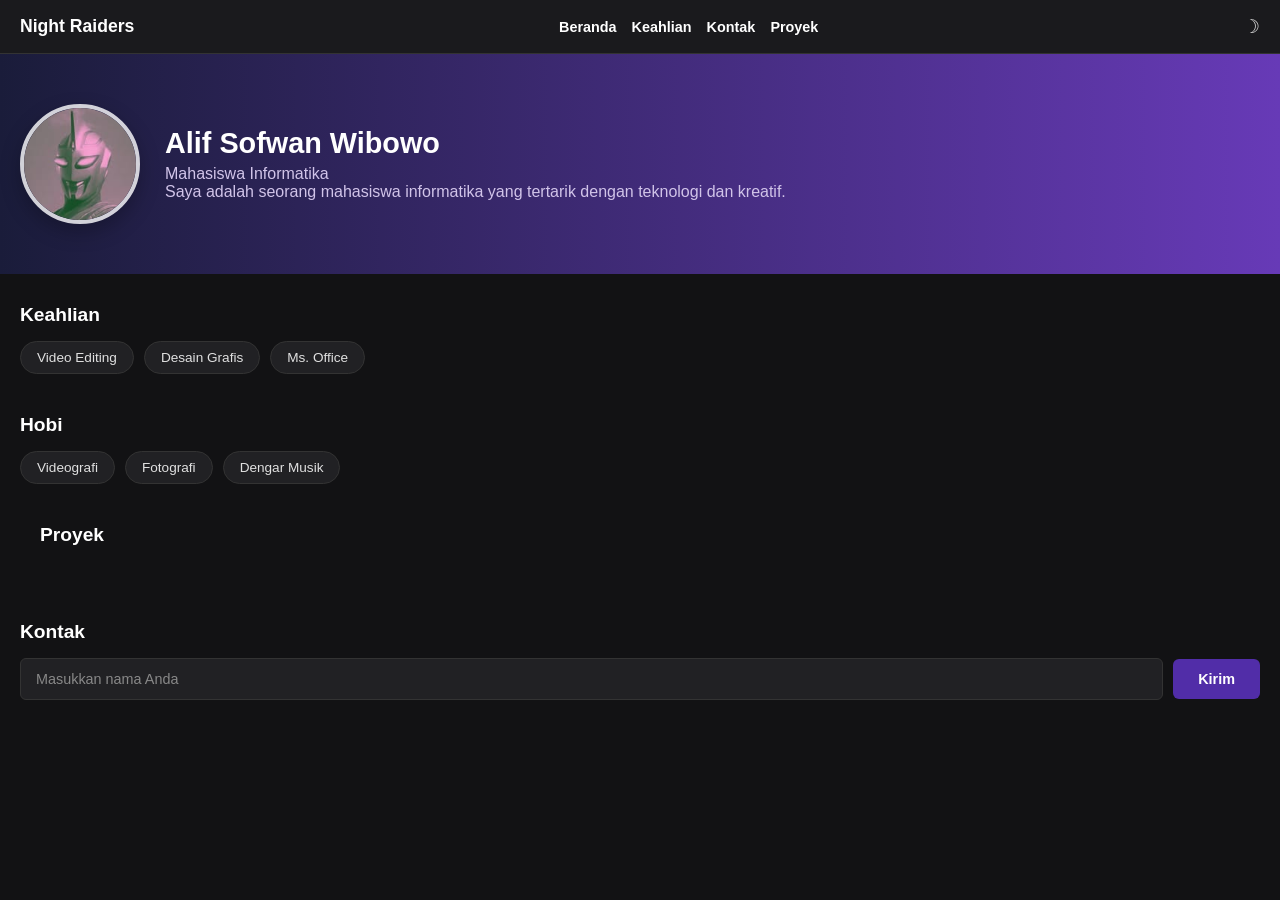
==== index.html @ caebe594 "Add files via upload" ====
<!DOCTYPE html>
<html lang="id">
<head>
    <meta charset="UTF-8">
    <meta name="viewport" content="width=device-width, initial-scale=1.0">
    <title>Night Raider - Profil Portofolio</title>
    <link rel="icon" href="favicon.svg" type="image/svg+xml">
    <!-- Berikan id="theme-style" agar bisa diubah lewat JavaScript -->
    <link rel="stylesheet" href="style.css" id="theme-style">
</head>
<body class="dark-mode">

    <!-- 1. Bagian Header (Top Bar) -->
    <header class="header">
        <div class="header-logo">Night Raiders</div>
        <nav class="header-nav">
            <a href="#beranda" class="active">Beranda</a>
            <a href="#keahlian" class="active">Keahlian</a>
            <a href="#kontak" class="active">Kontak</a>
            <a href="#proyek" class="active">Proyek</a>
        </nav>
        <!-- Ikon bulan/matahari bisa diklik untuk ganti tema -->
        <div class="header-icon" id="theme-toggle" style="cursor: pointer;" title="Ganti Mode Terang/Gelap">☽</div>
    </header>

    <!-- 2. Bagian Hero (Banner) -->
    <section id="beranda" class="hero">
        <div class="profile-pic-container">
            <img src="images 2.jpg" alt="Foto Alif Sofwan Wibowo" class="profile-pic">
        </div>
        <div class="hero-info">
            <h1>Alif Sofwan Wibowo</h1>
            <p>Mahasiswa Informatika</p>
            <p>Saya adalah seorang mahasiswa informatika yang tertarik dengan teknologi dan kreatif.</p>
        </div>
    </section>

    <!-- 3. Bagian Konten Utama -->
    <section class="main-content">
        
        <!-- Keahlian -->
        <section id="keahlian">
            <div class="section-title">Keahlian</div>
            <div class="skills-container">
            <span class="skill-tag">Video Editing</span>
            <span class="skill-tag">Desain Grafis</span>
            <span class="skill-tag">Ms. Office</span>
            </div>
            <div class="section-title">Hobi</div>
            <div class="skills-container">
            <span class="skill-tag">Videografi</span>
            <span class="skill-tag">Fotografi</span>
            <span class="skill-tag">Dengar Musik</span>
            </div>
        </section>
            
        <!-- Proyek -->  
         <section id ="proyek" class="proyek-section">
            <h2 class="section-title">Proyek</h2>
            <div id="proyek-container"></div> 

        </section>

        <!-- Kontak -->
        <section id="kontak">
            <div class="section-title">Kontak</div>
            <form class="contact-form" id="contactForm">
                <input type="text" id="namaInput" class="contact-input" placeholder="Masukkan nama Anda" required>
                <button type="submit" class="contact-button">Kirim</button>
            </form>
        </section>
    </section>
    <script>
        const themeToggle = document.getElementById('theme-toggle');
        const body = document.body;

        themeToggle.addEventListener('click', function() {
            // Cek apakah sedang mode gelap atau terang
            if (body.classList.contains('dark-mode')) {
                body.classList.replace('dark-mode', 'light-mode');
                themeToggle.textContent = '☼'; // Ubah ikon jadi matahari
            } else {
                body.classList.replace('light-mode', 'dark-mode');
                themeToggle.textContent = '☽'; // Ubah ikon jadi bulan
            }
        });

        document.getElementById('contactForm').addEventListener('submit', function(event) {
            event.preventDefault();
            alert('Pesan berhasil "dikirim"! (baca, jangan cuma read)');
            this.reset();
        });
    </script>
    <script src="script.js" type="module"></script>
</body>
</html>
---- style.css ----
/* --- CSS Reset & Dasar --- */
* {
    margin: 0;
    padding: 0;
    box-sizing: border-box;
    font-family: -apple-system, BlinkMacSystemFont, "Segoe UI", Roboto, Helvetica, Arial, sans-serif;
    transition: background-color 0.3s ease, color 0.3s ease; /* Biar transisi warnanya halus */
}

/* --- Pengaturan Tema Gelap (Default) --- */
body.dark-mode {
    background-color: #121214;
    color: #e0e0e0;
}

body.dark-mode .header {
    background-color: #1a1a1d;
    border-bottom: 1px solid #333;
}

body.dark-mode .header-logo,
body.dark-mode .header-nav a,
body.dark-mode .section-title,
body.dark-mode .hero-info h1 {
    color: #fff;
}

body.dark-mode .header-nav {
    color: #b0b0b0;
}

body.dark-mode .hero {
    background: linear-gradient(to right, #1a1c3a, #673ab7);
}

body.dark-mode .hero-info p {
    color: #d1c4e9;
}

body.dark-mode .skill-tag,
body.dark-mode .contact-input {
    background-color: #212124;
    color: #e0e0e0;
    border: 1px solid #333;
}

/* --- Pengaturan Tema Terang (Putih) --- */
body.light-mode {
    background-color: #f4f4f9;
    color: #333333;
}

body.light-mode .header {
    background-color: #ffffff;
    border-bottom: 1px solid #ddd;
}

body.light-mode .header-logo,
body.light-mode .header-nav a,
body.light-mode .section-title,
body.light-mode .hero-info h1 {
    color: #111111;
}

body.light-mode .header-nav {
    color: #666666;
}

body.light-mode .hero {
    background: linear-gradient(to right, #4facfe, #00f2fe); /* Gradien biru cerah untuk mode terang */
}

body.light-mode .hero-info p {
    color: #222222;
}

body.light-mode .skill-tag,
body.light-mode .contact-input {
    background-color: #ffffff;
    color: #333333;
    border: 1px solid #ccc;
}

body.light-mode .profile-pic-text {
    background-color: rgba(255, 255, 255, 0.8);
    color: #000;
    border: 1px solid #ccc;
}

/* --- Style Umum Komponen Lainnya --- */
.header {
    padding: 15px 20px;
    display: flex;
    justify-content: space-between;
    align-items: center;
}

.header-logo {
    font-weight: bold;
    font-size: 1.1rem;
}

.header-nav {
    display: flex;
    gap: 15px;
    font-size: 0.9rem;
}

.header-nav a {
    text-decoration: none;
    color: inherit;
}

.header-nav a.active {
    font-weight: 600;
}

.header-icon {
    font-size: 1.2rem;
}

.hero {
    padding: 50px 20px;
    display: flex;
    align-items: center;
    gap: 25px;
}

.profile-pic-container {
    position: relative;
    width: 120px;
    height: 120px;
    flex-shrink: 0;
}

.profile-pic {
    width: 100%;
    height: 100%;
    display: block;
    border-radius: 50%;
    object-fit: cover;
    border: 4px solid rgba(255, 255, 255, 0.8);
    box-shadow: 0 8px 20px rgba(0, 0, 0, 0.25);
}

.profile-pic-text {
    position: absolute;
    top: -10px;
    left: -15px;
    background-color: rgba(0, 0, 0, 0.6);
    color: #fff;
    font-size: 0.6rem;
    padding: 3px 6px;
    border-radius: 4px;
    border: 1px solid #fff;
}

.hero-info h1 {
    font-size: 1.8rem;
    margin-bottom: 5px;
}

.hero-info p {
    font-size: 1rem;
}

.main-content {
    padding: 30px 20px;
}

.proyek-section {
    padding: 0 20px 30px;
}

.section-title {
    font-size: 1.2rem;
    margin-bottom: 15px;
    font-weight: 600;
}

.skills-container {
    display: flex;
    flex-wrap: wrap;
    gap: 10px;
    margin-bottom: 40px;
}

.skill-tag {
    padding: 8px 16px;
    border-radius: 20px;
    font-size: 0.85rem;
}

#proyek-container {
    display: grid !important;
    grid-template-columns: repeat(auto-fit, minmax(180px, 1fr)) !important;
    gap: 15px !important;
    margin-top: 10px;
    margin-bottom: 30px;
}

/* Kotak kartu proyek */
.project-card {
    width: 84% !important;
    justify-self: center;
    overflow: hidden;
    border-radius: 10px !important;
    box-shadow: 0 4px 10px rgba(0, 0, 0, 0.1) !important;
    background-color: #1a1a1d;
    border: 1px solid #333;
}

.project-card img, .project-img {
    width: 94% !important;
    aspect-ratio: 1 / 1;
    height: auto;
    display: block;
    margin: 10px auto 0;
    object-fit: cover;
    background-color: #242428;
    border-radius: 0 !important;
}

.project-info {
    padding: 15px;
}

.project-card h3 {
    margin: 0 0 8px !important;
    color: #fff;
    text-align: center;
}

.project-card p {
    margin: 0;
    color: #b0b0b0;
    font-size: 14px !important;
    text-align: center;
}

body.light-mode .project-card {
    background-color: #fff;
    border-color: #ddd;
}

body.light-mode .project-card img,
body.light-mode .project-img {
    background-color: #f1f1f4;
}

body.light-mode .project-card h3 {
    color: #111;
}

body.light-mode .project-card p {
    color: #666;
}

.contact-form {
    display: flex;
    gap: 10px;
    align-items: center;
}

.contact-input {
    padding: 12px 15px;
    border-radius: 6px;
    flex-grow: 1;
    font-size: 0.9rem;
}

.contact-input::placeholder {
    color: #888;
}

.contact-button {
    background-color: #512da8;
    color: #fff;
    border: none;
    padding: 12px 25px;
    border-radius: 6px;
    font-weight: 600;
    font-size: 0.9rem;
    cursor: pointer;
}

.contact-button:hover {
    background-color: #673ab7;
}

/* --- Responsif untuk HP --- */
@media (max-width: 600px) {
    .hero {
        flex-direction: column;
        text-align: center;
        padding: 30px 20px;
    }

    .profile-pic-container {
        margin: 0 auto 15px auto;
    }
    
    .profile-pic-text {
        left: 10px;
        top: -5px;
    }

    .contact-form {
        flex-direction: column;
    }
    
    .contact-input {
        width: 100%;
    }
}
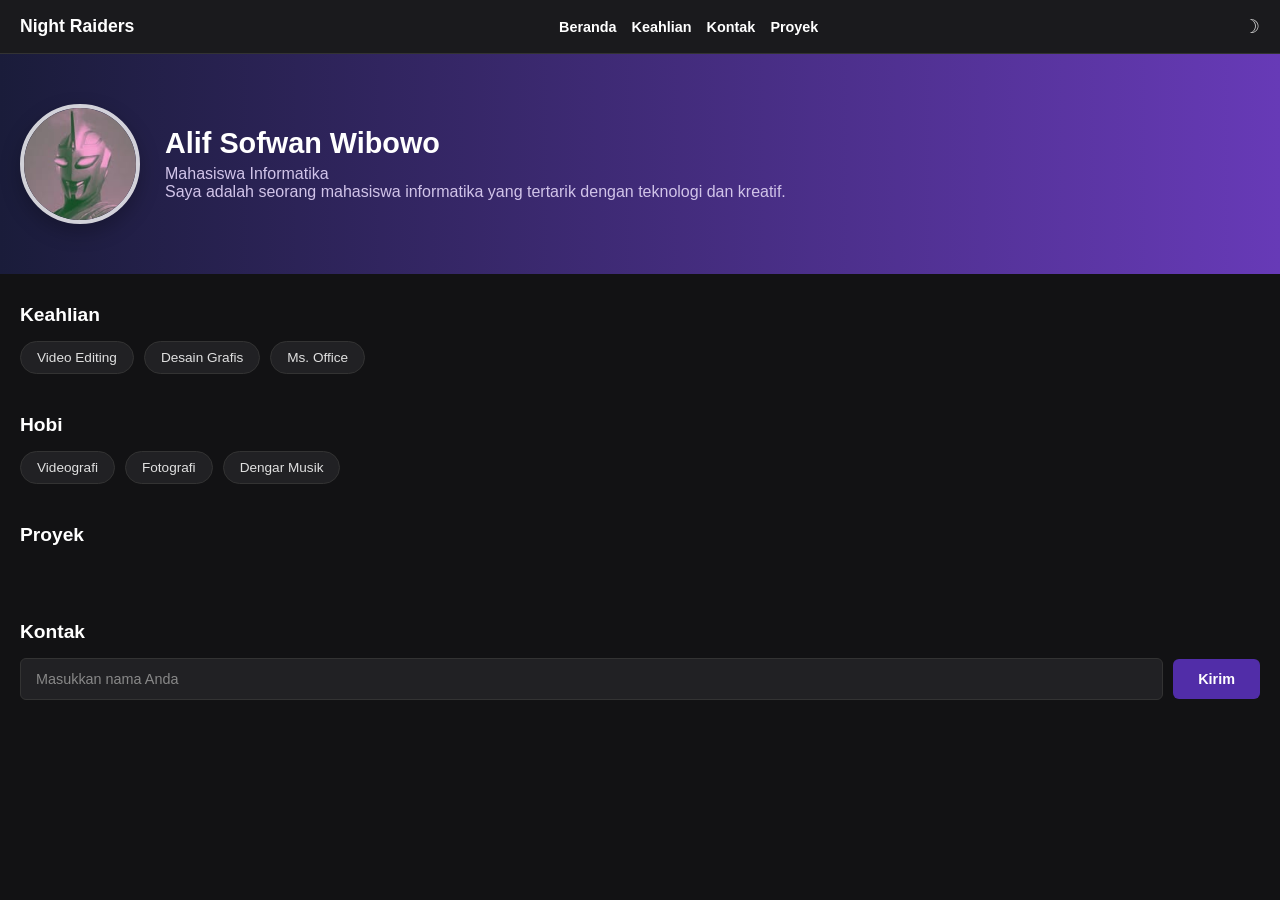
==== commit 17ed976d: "Move website files to project root" ====
--- a/index.html
+++ b/index.html
@@ -1,96 +1,96 @@
-<!DOCTYPE html>
-<html lang="id">
-<head>
-    <meta charset="UTF-8">
-    <meta name="viewport" content="width=device-width, initial-scale=1.0">
-    <title>Night Raider - Profil Portofolio</title>
-    <link rel="icon" href="favicon.svg" type="image/svg+xml">
-    <!-- Berikan id="theme-style" agar bisa diubah lewat JavaScript -->
-    <link rel="stylesheet" href="style.css" id="theme-style">
-</head>
-<body class="dark-mode">
-
-    <!-- 1. Bagian Header (Top Bar) -->
-    <header class="header">
-        <div class="header-logo">Night Raiders</div>
-        <nav class="header-nav">
-            <a href="#beranda" class="active">Beranda</a>
-            <a href="#keahlian" class="active">Keahlian</a>
-            <a href="#kontak" class="active">Kontak</a>
-            <a href="#proyek" class="active">Proyek</a>
-        </nav>
-        <!-- Ikon bulan/matahari bisa diklik untuk ganti tema -->
-        <div class="header-icon" id="theme-toggle" style="cursor: pointer;" title="Ganti Mode Terang/Gelap">☽</div>
-    </header>
-
-    <!-- 2. Bagian Hero (Banner) -->
-    <section id="beranda" class="hero">
-        <div class="profile-pic-container">
-            <img src="images 2.jpg" alt="Foto Alif Sofwan Wibowo" class="profile-pic">
-        </div>
-        <div class="hero-info">
-            <h1>Alif Sofwan Wibowo</h1>
-            <p>Mahasiswa Informatika</p>
-            <p>Saya adalah seorang mahasiswa informatika yang tertarik dengan teknologi dan kreatif.</p>
-        </div>
-    </section>
-
-    <!-- 3. Bagian Konten Utama -->
-    <section class="main-content">
-        
-        <!-- Keahlian -->
-        <section id="keahlian">
-            <div class="section-title">Keahlian</div>
-            <div class="skills-container">
-            <span class="skill-tag">Video Editing</span>
-            <span class="skill-tag">Desain Grafis</span>
-            <span class="skill-tag">Ms. Office</span>
-            </div>
-            <div class="section-title">Hobi</div>
-            <div class="skills-container">
-            <span class="skill-tag">Videografi</span>
-            <span class="skill-tag">Fotografi</span>
-            <span class="skill-tag">Dengar Musik</span>
-            </div>
-        </section>
-            
-        <!-- Proyek -->  
-         <section id ="proyek" class="proyek-section">
-            <h2 class="section-title">Proyek</h2>
-            <div id="proyek-container"></div> 
-
-        </section>
-
-        <!-- Kontak -->
-        <section id="kontak">
-            <div class="section-title">Kontak</div>
-            <form class="contact-form" id="contactForm">
-                <input type="text" id="namaInput" class="contact-input" placeholder="Masukkan nama Anda" required>
-                <button type="submit" class="contact-button">Kirim</button>
-            </form>
-        </section>
-    </section>
-    <script>
-        const themeToggle = document.getElementById('theme-toggle');
-        const body = document.body;
-
-        themeToggle.addEventListener('click', function() {
-            // Cek apakah sedang mode gelap atau terang
-            if (body.classList.contains('dark-mode')) {
-                body.classList.replace('dark-mode', 'light-mode');
-                themeToggle.textContent = '☼'; // Ubah ikon jadi matahari
-            } else {
-                body.classList.replace('light-mode', 'dark-mode');
-                themeToggle.textContent = '☽'; // Ubah ikon jadi bulan
-            }
-        });
-
-        document.getElementById('contactForm').addEventListener('submit', function(event) {
-            event.preventDefault();
-            alert('Pesan berhasil "dikirim"! (baca, jangan cuma read)');
-            this.reset();
-        });
-    </script>
-    <script src="script.js" type="module"></script>
-</body>
+<!DOCTYPE html>
+<html lang="id">
+<head>
+    <meta charset="UTF-8">
+    <meta name="viewport" content="width=device-width, initial-scale=1.0">
+    <title>Night Raider - Profil Portofolio</title>
+    <link rel="icon" href="favicon.svg" type="image/svg+xml">
+    <!-- Berikan id="theme-style" agar bisa diubah lewat JavaScript -->
+    <link rel="stylesheet" href="style.css" id="theme-style">
+</head>
+<body class="dark-mode">
+
+    <!-- 1. Bagian Header (Top Bar) -->
+    <header class="header">
+        <div class="header-logo">Night Raiders</div>
+        <nav class="header-nav">
+            <a href="#beranda" class="active">Beranda</a>
+            <a href="#keahlian" class="active">Keahlian</a>
+            <a href="#kontak" class="active">Kontak</a>
+            <a href="#proyek" class="active">Proyek</a>
+        </nav>
+        <!-- Ikon bulan/matahari bisa diklik untuk ganti tema -->
+        <div class="header-icon" id="theme-toggle" style="cursor: pointer;" title="Ganti Mode Terang/Gelap">☽</div>
+    </header>
+
+    <!-- 2. Bagian Hero (Banner) -->
+    <section id="beranda" class="hero">
+        <div class="profile-pic-container">
+            <img src="images 2.jpg" alt="Foto Alif Sofwan Wibowo" class="profile-pic">
+        </div>
+        <div class="hero-info">
+            <h1>Alif Sofwan Wibowo</h1>
+            <p>Mahasiswa Informatika</p>
+            <p>Saya adalah seorang mahasiswa informatika yang tertarik dengan teknologi dan kreatif.</p>
+        </div>
+    </section>
+
+    <!-- 3. Bagian Konten Utama -->
+    <section class="main-content">
+        
+        <!-- Keahlian -->
+        <section id="keahlian">
+            <div class="section-title">Keahlian</div>
+            <div class="skills-container">
+            <span class="skill-tag">Video Editing</span>
+            <span class="skill-tag">Desain Grafis</span>
+            <span class="skill-tag">Ms. Office</span>
+            </div>
+            <div class="section-title">Hobi</div>
+            <div class="skills-container">
+            <span class="skill-tag">Videografi</span>
+            <span class="skill-tag">Fotografi</span>
+            <span class="skill-tag">Dengar Musik</span>
+            </div>
+        </section>
+            
+        <!-- Proyek -->  
+         <section id ="proyek" class="proyek-section">
+            <h2 class="section-title">Proyek</h2>
+            <div id="proyek-container"></div> 
+
+        </section>
+
+        <!-- Kontak -->
+        <section id="kontak">
+            <div class="section-title">Kontak</div>
+            <form class="contact-form" id="contactForm">
+                <input type="text" id="namaInput" class="contact-input" placeholder="Masukkan nama Anda" required>
+                <button type="submit" class="contact-button">Kirim</button>
+            </form>
+        </section>
+    </section>
+    <script>
+        const themeToggle = document.getElementById('theme-toggle');
+        const body = document.body;
+
+        themeToggle.addEventListener('click', function() {
+            // Cek apakah sedang mode gelap atau terang
+            if (body.classList.contains('dark-mode')) {
+                body.classList.replace('dark-mode', 'light-mode');
+                themeToggle.textContent = '☼'; // Ubah ikon jadi matahari
+            } else {
+                body.classList.replace('light-mode', 'dark-mode');
+                themeToggle.textContent = '☽'; // Ubah ikon jadi bulan
+            }
+        });
+
+        document.getElementById('contactForm').addEventListener('submit', function(event) {
+            event.preventDefault();
+            alert('Pesan berhasil "dikirim"! (baca, jangan cuma read)');
+            this.reset();
+        });
+    </script>
+    <script src="script.js" type="module"></script>
+</body>
 </html>
--- a/style.css
+++ b/style.css
@@ -1,315 +1,315 @@
-/* --- CSS Reset & Dasar --- */
-* {
-    margin: 0;
-    padding: 0;
-    box-sizing: border-box;
-    font-family: -apple-system, BlinkMacSystemFont, "Segoe UI", Roboto, Helvetica, Arial, sans-serif;
-    transition: background-color 0.3s ease, color 0.3s ease; /* Biar transisi warnanya halus */
-}
-
-/* --- Pengaturan Tema Gelap (Default) --- */
-body.dark-mode {
-    background-color: #121214;
-    color: #e0e0e0;
-}
-
-body.dark-mode .header {
-    background-color: #1a1a1d;
-    border-bottom: 1px solid #333;
-}
-
-body.dark-mode .header-logo,
-body.dark-mode .header-nav a,
-body.dark-mode .section-title,
-body.dark-mode .hero-info h1 {
-    color: #fff;
-}
-
-body.dark-mode .header-nav {
-    color: #b0b0b0;
-}
-
-body.dark-mode .hero {
-    background: linear-gradient(to right, #1a1c3a, #673ab7);
-}
-
-body.dark-mode .hero-info p {
-    color: #d1c4e9;
-}
-
-body.dark-mode .skill-tag,
-body.dark-mode .contact-input {
-    background-color: #212124;
-    color: #e0e0e0;
-    border: 1px solid #333;
-}
-
-/* --- Pengaturan Tema Terang (Putih) --- */
-body.light-mode {
-    background-color: #f4f4f9;
-    color: #333333;
-}
-
-body.light-mode .header {
-    background-color: #ffffff;
-    border-bottom: 1px solid #ddd;
-}
-
-body.light-mode .header-logo,
-body.light-mode .header-nav a,
-body.light-mode .section-title,
-body.light-mode .hero-info h1 {
-    color: #111111;
-}
-
-body.light-mode .header-nav {
-    color: #666666;
-}
-
-body.light-mode .hero {
-    background: linear-gradient(to right, #4facfe, #00f2fe); /* Gradien biru cerah untuk mode terang */
-}
-
-body.light-mode .hero-info p {
-    color: #222222;
-}
-
-body.light-mode .skill-tag,
-body.light-mode .contact-input {
-    background-color: #ffffff;
-    color: #333333;
-    border: 1px solid #ccc;
-}
-
-body.light-mode .profile-pic-text {
-    background-color: rgba(255, 255, 255, 0.8);
-    color: #000;
-    border: 1px solid #ccc;
-}
-
-/* --- Style Umum Komponen Lainnya --- */
-.header {
-    padding: 15px 20px;
-    display: flex;
-    justify-content: space-between;
-    align-items: center;
-}
-
-.header-logo {
-    font-weight: bold;
-    font-size: 1.1rem;
-}
-
-.header-nav {
-    display: flex;
-    gap: 15px;
-    font-size: 0.9rem;
-}
-
-.header-nav a {
-    text-decoration: none;
-    color: inherit;
-}
-
-.header-nav a.active {
-    font-weight: 600;
-}
-
-.header-icon {
-    font-size: 1.2rem;
-}
-
-.hero {
-    padding: 50px 20px;
-    display: flex;
-    align-items: center;
-    gap: 25px;
-}
-
-.profile-pic-container {
-    position: relative;
-    width: 120px;
-    height: 120px;
-    flex-shrink: 0;
-}
-
-.profile-pic {
-    width: 100%;
-    height: 100%;
-    display: block;
-    border-radius: 50%;
-    object-fit: cover;
-    border: 4px solid rgba(255, 255, 255, 0.8);
-    box-shadow: 0 8px 20px rgba(0, 0, 0, 0.25);
-}
-
-.profile-pic-text {
-    position: absolute;
-    top: -10px;
-    left: -15px;
-    background-color: rgba(0, 0, 0, 0.6);
-    color: #fff;
-    font-size: 0.6rem;
-    padding: 3px 6px;
-    border-radius: 4px;
-    border: 1px solid #fff;
-}
-
-.hero-info h1 {
-    font-size: 1.8rem;
-    margin-bottom: 5px;
-}
-
-.hero-info p {
-    font-size: 1rem;
-}
-
-.main-content {
-    padding: 30px 20px;
-}
-
-.proyek-section {
-    padding: 0 20px 30px;
-}
-
-.section-title {
-    font-size: 1.2rem;
-    margin-bottom: 15px;
-    font-weight: 600;
-}
-
-.skills-container {
-    display: flex;
-    flex-wrap: wrap;
-    gap: 10px;
-    margin-bottom: 40px;
-}
-
-.skill-tag {
-    padding: 8px 16px;
-    border-radius: 20px;
-    font-size: 0.85rem;
-}
-
-#proyek-container {
-    display: grid !important;
-    grid-template-columns: repeat(auto-fit, minmax(180px, 1fr)) !important;
-    gap: 15px !important;
-    margin-top: 10px;
-    margin-bottom: 30px;
-}
-
-/* Kotak kartu proyek */
-.project-card {
-    width: 84% !important;
-    justify-self: center;
-    overflow: hidden;
-    border-radius: 10px !important;
-    box-shadow: 0 4px 10px rgba(0, 0, 0, 0.1) !important;
-    background-color: #1a1a1d;
-    border: 1px solid #333;
-}
-
-.project-card img, .project-img {
-    width: 94% !important;
-    aspect-ratio: 1 / 1;
-    height: auto;
-    display: block;
-    margin: 10px auto 0;
-    object-fit: cover;
-    background-color: #242428;
-    border-radius: 0 !important;
-}
-
-.project-info {
-    padding: 15px;
-}
-
-.project-card h3 {
-    margin: 0 0 8px !important;
-    color: #fff;
-    text-align: center;
-}
-
-.project-card p {
-    margin: 0;
-    color: #b0b0b0;
-    font-size: 14px !important;
-    text-align: center;
-}
-
-body.light-mode .project-card {
-    background-color: #fff;
-    border-color: #ddd;
-}
-
-body.light-mode .project-card img,
-body.light-mode .project-img {
-    background-color: #f1f1f4;
-}
-
-body.light-mode .project-card h3 {
-    color: #111;
-}
-
-body.light-mode .project-card p {
-    color: #666;
-}
-
-.contact-form {
-    display: flex;
-    gap: 10px;
-    align-items: center;
-}
-
-.contact-input {
-    padding: 12px 15px;
-    border-radius: 6px;
-    flex-grow: 1;
-    font-size: 0.9rem;
-}
-
-.contact-input::placeholder {
-    color: #888;
-}
-
-.contact-button {
-    background-color: #512da8;
-    color: #fff;
-    border: none;
-    padding: 12px 25px;
-    border-radius: 6px;
-    font-weight: 600;
-    font-size: 0.9rem;
-    cursor: pointer;
-}
-
-.contact-button:hover {
-    background-color: #673ab7;
-}
-
-/* --- Responsif untuk HP --- */
-@media (max-width: 600px) {
-    .hero {
-        flex-direction: column;
-        text-align: center;
-        padding: 30px 20px;
-    }
-
-    .profile-pic-container {
-        margin: 0 auto 15px auto;
-    }
-    
-    .profile-pic-text {
-        left: 10px;
-        top: -5px;
-    }
-
-    .contact-form {
-        flex-direction: column;
-    }
-    
-    .contact-input {
-        width: 100%;
-    }
+/* --- CSS Reset & Dasar --- */
+* {
+    margin: 0;
+    padding: 0;
+    box-sizing: border-box;
+    font-family: -apple-system, BlinkMacSystemFont, "Segoe UI", Roboto, Helvetica, Arial, sans-serif;
+    transition: background-color 0.3s ease, color 0.3s ease; /* Biar transisi warnanya halus */
+}
+
+/* --- Pengaturan Tema Gelap (Default) --- */
+body.dark-mode {
+    background-color: #121214;
+    color: #e0e0e0;
+}
+
+body.dark-mode .header {
+    background-color: #1a1a1d;
+    border-bottom: 1px solid #333;
+}
+
+body.dark-mode .header-logo,
+body.dark-mode .header-nav a,
+body.dark-mode .section-title,
+body.dark-mode .hero-info h1 {
+    color: #fff;
+}
+
+body.dark-mode .header-nav {
+    color: #b0b0b0;
+}
+
+body.dark-mode .hero {
+    background: linear-gradient(to right, #1a1c3a, #673ab7);
+}
+
+body.dark-mode .hero-info p {
+    color: #d1c4e9;
+}
+
+body.dark-mode .skill-tag,
+body.dark-mode .contact-input {
+    background-color: #212124;
+    color: #e0e0e0;
+    border: 1px solid #333;
+}
+
+/* --- Pengaturan Tema Terang (Putih) --- */
+body.light-mode {
+    background-color: #f4f4f9;
+    color: #333333;
+}
+
+body.light-mode .header {
+    background-color: #ffffff;
+    border-bottom: 1px solid #ddd;
+}
+
+body.light-mode .header-logo,
+body.light-mode .header-nav a,
+body.light-mode .section-title,
+body.light-mode .hero-info h1 {
+    color: #111111;
+}
+
+body.light-mode .header-nav {
+    color: #666666;
+}
+
+body.light-mode .hero {
+    background: linear-gradient(to right, #4facfe, #00f2fe); /* Gradien biru cerah untuk mode terang */
+}
+
+body.light-mode .hero-info p {
+    color: #222222;
+}
+
+body.light-mode .skill-tag,
+body.light-mode .contact-input {
+    background-color: #ffffff;
+    color: #333333;
+    border: 1px solid #ccc;
+}
+
+body.light-mode .profile-pic-text {
+    background-color: rgba(255, 255, 255, 0.8);
+    color: #000;
+    border: 1px solid #ccc;
+}
+
+/* --- Style Umum Komponen Lainnya --- */
+.header {
+    padding: 15px 20px;
+    display: flex;
+    justify-content: space-between;
+    align-items: center;
+}
+
+.header-logo {
+    font-weight: bold;
+    font-size: 1.1rem;
+}
+
+.header-nav {
+    display: flex;
+    gap: 15px;
+    font-size: 0.9rem;
+}
+
+.header-nav a {
+    text-decoration: none;
+    color: inherit;
+}
+
+.header-nav a.active {
+    font-weight: 600;
+}
+
+.header-icon {
+    font-size: 1.2rem;
+}
+
+.hero {
+    padding: 50px 20px;
+    display: flex;
+    align-items: center;
+    gap: 25px;
+}
+
+.profile-pic-container {
+    position: relative;
+    width: 120px;
+    height: 120px;
+    flex-shrink: 0;
+}
+
+.profile-pic {
+    width: 100%;
+    height: 100%;
+    display: block;
+    border-radius: 50%;
+    object-fit: cover;
+    border: 4px solid rgba(255, 255, 255, 0.8);
+    box-shadow: 0 8px 20px rgba(0, 0, 0, 0.25);
+}
+
+.profile-pic-text {
+    position: absolute;
+    top: -10px;
+    left: -15px;
+    background-color: rgba(0, 0, 0, 0.6);
+    color: #fff;
+    font-size: 0.6rem;
+    padding: 3px 6px;
+    border-radius: 4px;
+    border: 1px solid #fff;
+}
+
+.hero-info h1 {
+    font-size: 1.8rem;
+    margin-bottom: 5px;
+}
+
+.hero-info p {
+    font-size: 1rem;
+}
+
+.main-content {
+    padding: 30px 20px;
+}
+
+.proyek-section {
+    padding: 0 0 30px;
+}
+
+.section-title {
+    font-size: 1.2rem;
+    margin-bottom: 15px;
+    font-weight: 600;
+}
+
+.skills-container {
+    display: flex;
+    flex-wrap: wrap;
+    gap: 10px;
+    margin-bottom: 40px;
+}
+
+.skill-tag {
+    padding: 8px 16px;
+    border-radius: 20px;
+    font-size: 0.85rem;
+}
+
+#proyek-container {
+    display: grid !important;
+    grid-template-columns: repeat(auto-fit, minmax(180px, 1fr)) !important;
+    gap: 15px !important;
+    margin-top: 10px;
+    margin-bottom: 30px;
+}
+
+/* Kotak kartu proyek */
+.project-card {
+    width: 84% !important;
+    justify-self: center;
+    overflow: hidden;
+    border-radius: 10px !important;
+    box-shadow: 0 4px 10px rgba(0, 0, 0, 0.1) !important;
+    background-color: #1a1a1d;
+    border: 1px solid #333;
+}
+
+.project-card img, .project-img {
+    width: 94% !important;
+    aspect-ratio: 1 / 1;
+    height: auto;
+    display: block;
+    margin: 10px auto 0;
+    object-fit: cover;
+    background-color: #242428;
+    border-radius: 0 !important;
+}
+
+.project-info {
+    padding: 15px;
+}
+
+.project-card h3 {
+    margin: 0 0 8px !important;
+    color: #fff;
+    text-align: center;
+}
+
+.project-card p {
+    margin: 0;
+    color: #b0b0b0;
+    font-size: 14px !important;
+    text-align: center;
+}
+
+body.light-mode .project-card {
+    background-color: #fff;
+    border-color: #ddd;
+}
+
+body.light-mode .project-card img,
+body.light-mode .project-img {
+    background-color: #f1f1f4;
+}
+
+body.light-mode .project-card h3 {
+    color: #111;
+}
+
+body.light-mode .project-card p {
+    color: #666;
+}
+
+.contact-form {
+    display: flex;
+    gap: 10px;
+    align-items: center;
+}
+
+.contact-input {
+    padding: 12px 15px;
+    border-radius: 6px;
+    flex-grow: 1;
+    font-size: 0.9rem;
+}
+
+.contact-input::placeholder {
+    color: #888;
+}
+
+.contact-button {
+    background-color: #512da8;
+    color: #fff;
+    border: none;
+    padding: 12px 25px;
+    border-radius: 6px;
+    font-weight: 600;
+    font-size: 0.9rem;
+    cursor: pointer;
+}
+
+.contact-button:hover {
+    background-color: #673ab7;
+}
+
+/* --- Responsif untuk HP --- */
+@media (max-width: 600px) {
+    .hero {
+        flex-direction: column;
+        text-align: center;
+        padding: 30px 20px;
+    }
+
+    .profile-pic-container {
+        margin: 0 auto 15px auto;
+    }
+    
+    .profile-pic-text {
+        left: 10px;
+        top: -5px;
+    }
+
+    .contact-form {
+        flex-direction: column;
+    }
+    
+    .contact-input {
+        width: 100%;
+    }
 }
